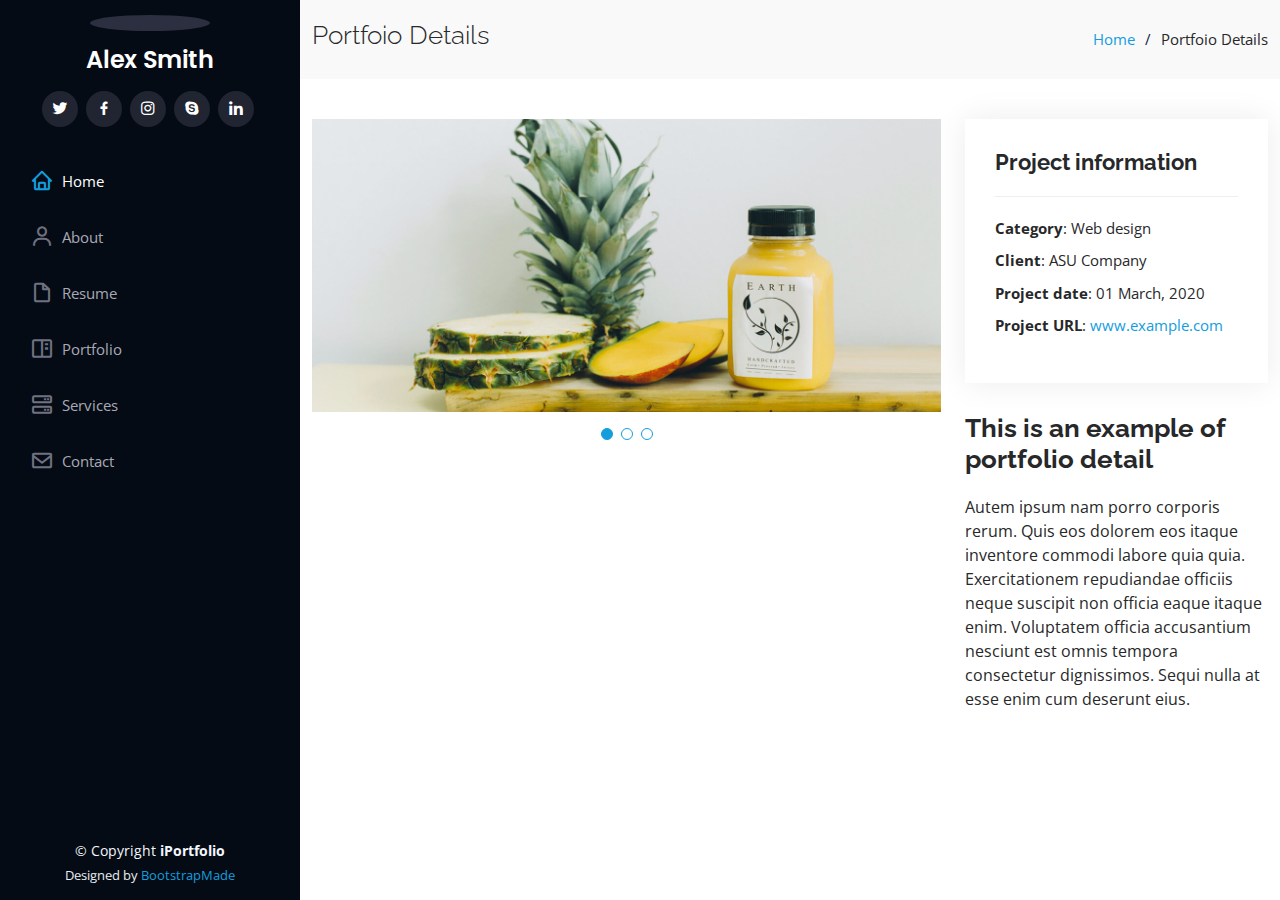
==== portfolio-details.html @ 38e2176b "Added My Portfolio Project" ====
<!DOCTYPE html>
<html lang="en">

<head>
  <meta charset="utf-8">
  <meta content="width=device-width, initial-scale=1.0" name="viewport">

  <title>Portfolio Details - iPortfolio Bootstrap Template</title>
  <meta content="" name="description">
  <meta content="" name="keywords">

  <!-- Favicons -->
  <link href="assets/img/favicon.png" rel="icon">
  <link href="assets/img/apple-touch-icon.png" rel="apple-touch-icon">

  <!-- Google Fonts -->
  <link href="https://fonts.googleapis.com/css?family=Open+Sans:300,300i,400,400i,600,600i,700,700i|Raleway:300,300i,400,400i,500,500i,600,600i,700,700i|Poppins:300,300i,400,400i,500,500i,600,600i,700,700i" rel="stylesheet">

  <!-- Vendor CSS Files -->
  <link href="assets/vendor/aos/aos.css" rel="stylesheet">
  <link href="assets/vendor/bootstrap/css/bootstrap.min.css" rel="stylesheet">
  <link href="assets/vendor/bootstrap-icons/bootstrap-icons.css" rel="stylesheet">
  <link href="assets/vendor/boxicons/css/boxicons.min.css" rel="stylesheet">
  <link href="assets/vendor/glightbox/css/glightbox.min.css" rel="stylesheet">
  <link href="assets/vendor/swiper/swiper-bundle.min.css" rel="stylesheet">

  <!-- Template Main CSS File -->
  <link href="assets/css/style.css" rel="stylesheet">

  <!-- =======================================================
  * Template Name: iPortfolio
  * Updated: Mar 10 2023 with Bootstrap v5.2.3
  * Template URL: https://bootstrapmade.com/iportfolio-bootstrap-portfolio-websites-template/
  * Author: BootstrapMade.com
  * License: https://bootstrapmade.com/license/
  ======================================================== -->
</head>

<body>

  <!-- ======= Mobile nav toggle button ======= -->
  <i class="bi bi-list mobile-nav-toggle d-xl-none"></i>

  <!-- ======= Header ======= -->
  <header id="header">
    <div class="d-flex flex-column">

      <div class="profile">
        <img src="assets/img/profile-img.jpg" alt="" class="img-fluid rounded-circle">
        <h1 class="text-light"><a href="index.html">Alex Smith</a></h1>
        <div class="social-links mt-3 text-center">
          <a href="#" class="twitter"><i class="bx bxl-twitter"></i></a>
          <a href="#" class="facebook"><i class="bx bxl-facebook"></i></a>
          <a href="#" class="instagram"><i class="bx bxl-instagram"></i></a>
          <a href="#" class="google-plus"><i class="bx bxl-skype"></i></a>
          <a href="#" class="linkedin"><i class="bx bxl-linkedin"></i></a>
        </div>
      </div>

      <nav id="navbar" class="nav-menu navbar">
        <ul>
          <li><a href="#hero" class="nav-link scrollto active"><i class="bx bx-home"></i> <span>Home</span></a></li>
          <li><a href="#about" class="nav-link scrollto"><i class="bx bx-user"></i> <span>About</span></a></li>
          <li><a href="#resume" class="nav-link scrollto"><i class="bx bx-file-blank"></i> <span>Resume</span></a></li>
          <li><a href="#portfolio" class="nav-link scrollto"><i class="bx bx-book-content"></i> <span>Portfolio</span></a></li>
          <li><a href="#services" class="nav-link scrollto"><i class="bx bx-server"></i> <span>Services</span></a></li>
          <li><a href="#contact" class="nav-link scrollto"><i class="bx bx-envelope"></i> <span>Contact</span></a></li>
        </ul>
      </nav><!-- .nav-menu -->
    </div>
  </header><!-- End Header -->

  <main id="main">

    <!-- ======= Breadcrumbs ======= -->
    <section id="breadcrumbs" class="breadcrumbs">
      <div class="container">

        <div class="d-flex justify-content-between align-items-center">
          <h2>Portfoio Details</h2>
          <ol>
            <li><a href="index.html">Home</a></li>
            <li>Portfoio Details</li>
          </ol>
        </div>

      </div>
    </section><!-- End Breadcrumbs -->

    <!-- ======= Portfolio Details Section ======= -->
    <section id="portfolio-details" class="portfolio-details">
      <div class="container">

        <div class="row gy-4">

          <div class="col-lg-8">
            <div class="portfolio-details-slider swiper">
              <div class="swiper-wrapper align-items-center">

                <div class="swiper-slide">
                  <img src="assets/img/portfolio/portfolio-details-1.jpg" alt="">
                </div>

                <div class="swiper-slide">
                  <img src="assets/img/portfolio/portfolio-details-2.jpg" alt="">
                </div>

                <div class="swiper-slide">
                  <img src="assets/img/portfolio/portfolio-details-3.jpg" alt="">
                </div>

              </div>
              <div class="swiper-pagination"></div>
            </div>
          </div>

          <div class="col-lg-4">
            <div class="portfolio-info">
              <h3>Project information</h3>
              <ul>
                <li><strong>Category</strong>: Web design</li>
                <li><strong>Client</strong>: ASU Company</li>
                <li><strong>Project date</strong>: 01 March, 2020</li>
                <li><strong>Project URL</strong>: <a href="#">www.example.com</a></li>
              </ul>
            </div>
            <div class="portfolio-description">
              <h2>This is an example of portfolio detail</h2>
              <p>
                Autem ipsum nam porro corporis rerum. Quis eos dolorem eos itaque inventore commodi labore quia quia. Exercitationem repudiandae officiis neque suscipit non officia eaque itaque enim. Voluptatem officia accusantium nesciunt est omnis tempora consectetur dignissimos. Sequi nulla at esse enim cum deserunt eius.
              </p>
            </div>
          </div>

        </div>

      </div>
    </section><!-- End Portfolio Details Section -->

  </main><!-- End #main -->

  <!-- ======= Footer ======= -->
  <footer id="footer">
    <div class="container">
      <div class="copyright">
        &copy; Copyright <strong><span>iPortfolio</span></strong>
      </div>
      <div class="credits">
        <!-- All the links in the footer should remain intact. -->
        <!-- You can delete the links only if you purchased the pro version. -->
        <!-- Licensing information: https://bootstrapmade.com/license/ -->
        <!-- Purchase the pro version with working PHP/AJAX contact form: https://bootstrapmade.com/iportfolio-bootstrap-portfolio-websites-template/ -->
        Designed by <a href="https://bootstrapmade.com/">BootstrapMade</a>
      </div>
    </div>
  </footer><!-- End  Footer -->

  <a href="#" class="back-to-top d-flex align-items-center justify-content-center"><i class="bi bi-arrow-up-short"></i></a>

  <!-- Vendor JS Files -->
  <script src="assets/vendor/purecounter/purecounter_vanilla.js"></script>
  <script src="assets/vendor/aos/aos.js"></script>
  <script src="assets/vendor/bootstrap/js/bootstrap.bundle.min.js"></script>
  <script src="assets/vendor/glightbox/js/glightbox.min.js"></script>
  <script src="assets/vendor/isotope-layout/isotope.pkgd.min.js"></script>
  <script src="assets/vendor/swiper/swiper-bundle.min.js"></script>
  <script src="assets/vendor/typed.js/typed.min.js"></script>
  <script src="assets/vendor/waypoints/noframework.waypoints.js"></script>
  <script src="assets/vendor/php-email-form/validate.js"></script>

  <!-- Template Main JS File -->
  <script src="assets/js/main.js"></script>

</body>

</html>
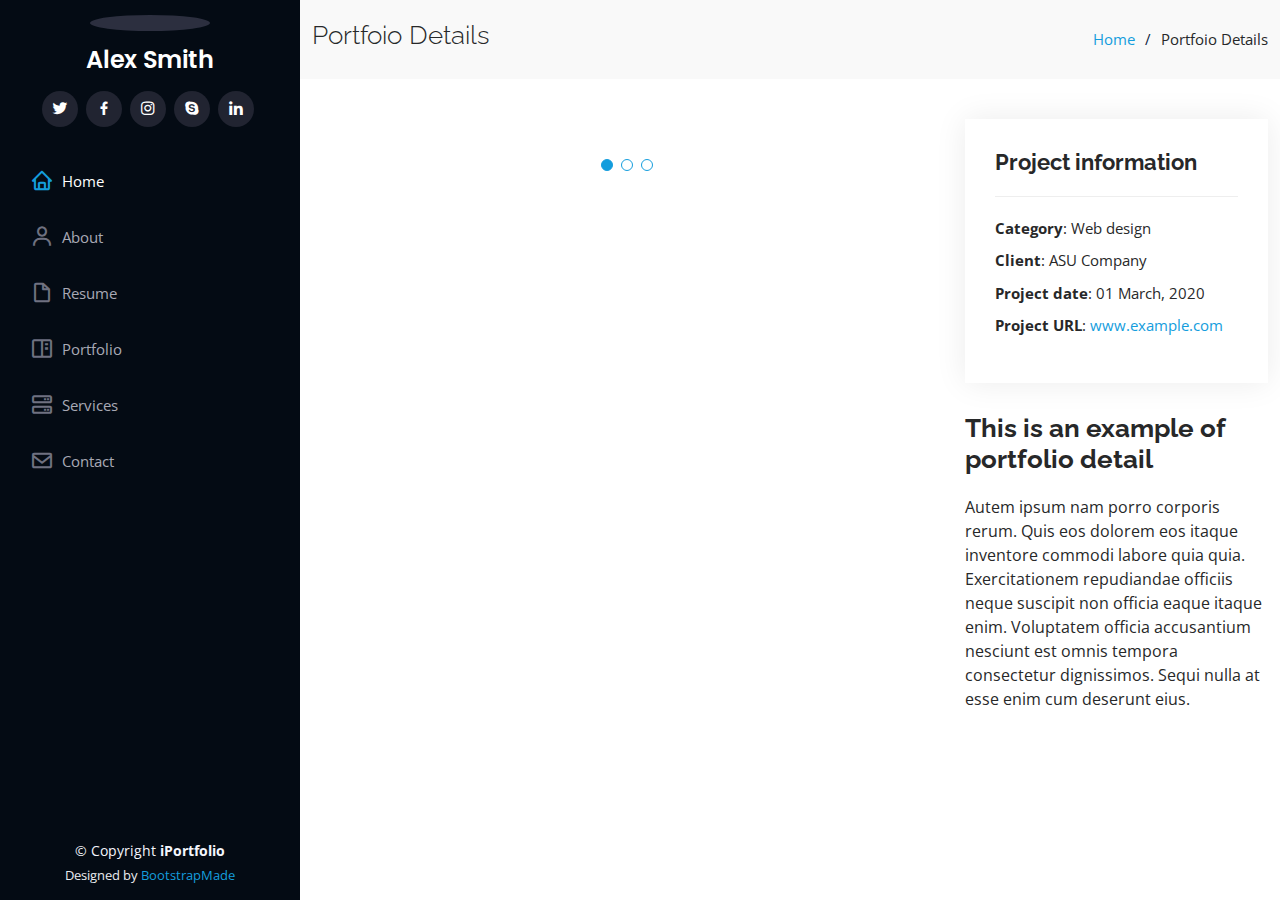
==== commit 77b6ee9c: "Modifiying Files" ====
--- a/portfolio-details.html
+++ b/portfolio-details.html
@@ -27,13 +27,6 @@
   <!-- Template Main CSS File -->
   <link href="assets/css/style.css" rel="stylesheet">
 
-  <!-- =======================================================
-  * Template Name: iPortfolio
-  * Updated: Mar 10 2023 with Bootstrap v5.2.3
-  * Template URL: https://bootstrapmade.com/iportfolio-bootstrap-portfolio-websites-template/
-  * Author: BootstrapMade.com
-  * License: https://bootstrapmade.com/license/
-  ======================================================== -->
 </head>
 
 <body>
--- a/assets/css/style.css
+++ b/assets/css/style.css
@@ -1,4 +1,22 @@
-
+/*customizing default scroll bar*/
+::-webkit-scrollbar {
+  width: 12px; 
+}
+
+::-webkit-scrollbar-track {  
+  box-shadow: inset 0 0 1px grey; 
+  border-radius: 1px; 
+}
+ 
+::-webkit-scrollbar-thumb {  
+  background: #cecece!important; 
+  border-radius: 1px;
+  cursor: -webkit-grab; 
+}
+
+::-webkit-scrollbar-thumb:hover {
+  background: #cecece!important; 
+}
 /*--------------------------------------------------------------
 # General
 --------------------------------------------------------------*/
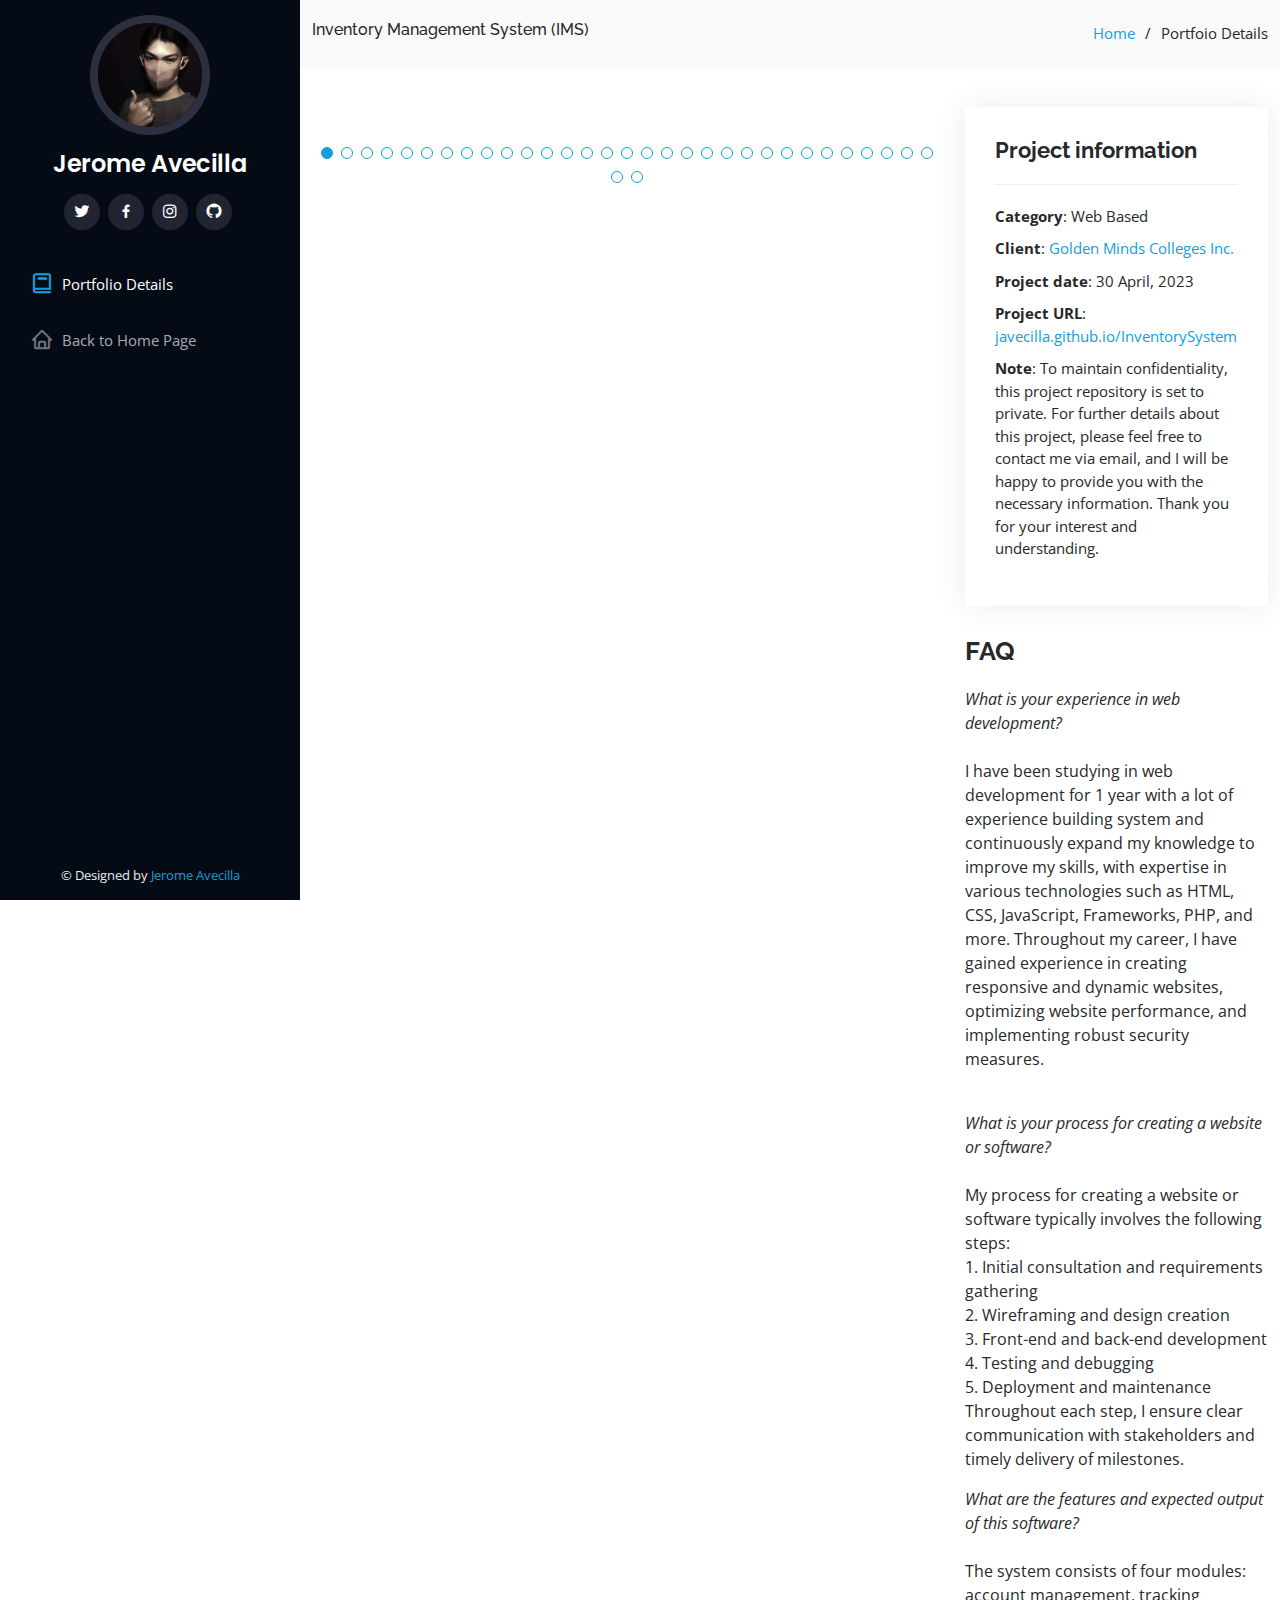
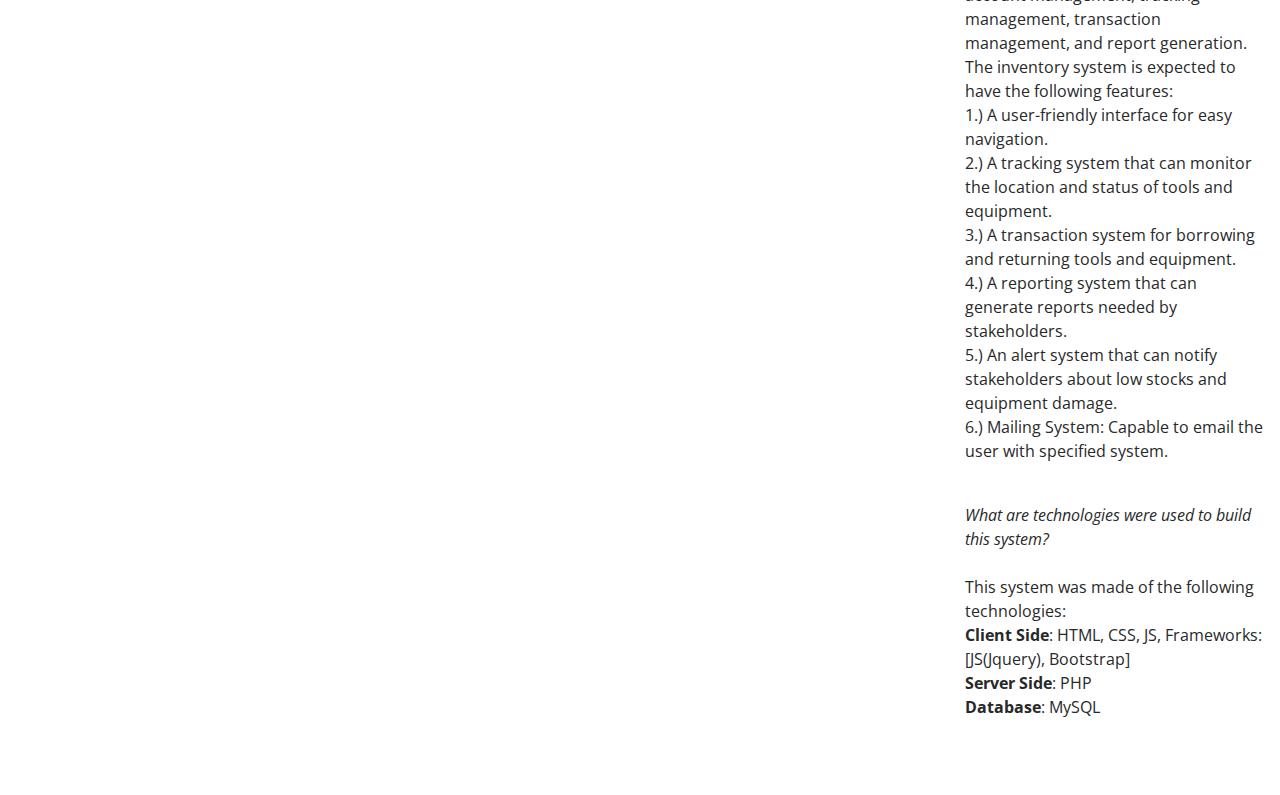
==== commit eb330aca: "Modified Portfolio Details for Inventory System" ====
--- a/portfolio-details.html
+++ b/portfolio-details.html
@@ -5,17 +5,17 @@
   <meta charset="utf-8">
   <meta content="width=device-width, initial-scale=1.0" name="viewport">
 
-  <title>Portfolio Details - iPortfolio Bootstrap Template</title>
-  <meta content="" name="description">
-  <meta content="" name="keywords">
+  <title>Jerome Avecilla | Portfolio</title>
+  <meta content="Portfolio" name="description">
+  <meta content="Jerome Avecilla" name="author">
 
   <!-- Favicons -->
-  <link href="assets/img/favicon.png" rel="icon">
-  <link href="assets/img/apple-touch-icon.png" rel="apple-touch-icon">
+  <link href="assets/img/favicon.jpg" rel="icon" type="image/jpg" sizes="32x32">
+  <link href="assets/img/favicon.jpg" rel="apple-touch-icon">
 
   <!-- Google Fonts -->
   <link href="https://fonts.googleapis.com/css?family=Open+Sans:300,300i,400,400i,600,600i,700,700i|Raleway:300,300i,400,400i,500,500i,600,600i,700,700i|Poppins:300,300i,400,400i,500,500i,600,600i,700,700i" rel="stylesheet">
-
+  <!-- sss -->
   <!-- Vendor CSS Files -->
   <link href="assets/vendor/aos/aos.css" rel="stylesheet">
   <link href="assets/vendor/bootstrap/css/bootstrap.min.css" rel="stylesheet">
@@ -23,8 +23,8 @@
   <link href="assets/vendor/boxicons/css/boxicons.min.css" rel="stylesheet">
   <link href="assets/vendor/glightbox/css/glightbox.min.css" rel="stylesheet">
   <link href="assets/vendor/swiper/swiper-bundle.min.css" rel="stylesheet">
-
-  <!-- Template Main CSS File -->
+  <link href="assets/vendor/plugins/css/sweetalert.css" rel="stylesheet" >
+  <!--Main CSS File -->
   <link href="assets/css/style.css" rel="stylesheet">
 
 </head>
@@ -39,25 +39,32 @@
     <div class="d-flex flex-column">
 
       <div class="profile">
-        <img src="assets/img/profile-img.jpg" alt="" class="img-fluid rounded-circle">
-        <h1 class="text-light"><a href="index.html">Alex Smith</a></h1>
+        <img src="assets/img/sidebar.jpg" alt="" class="img-fluid rounded-circle">
+        <h1 class="text-light"><a href="index.html">Jerome Avecilla</a></h1>
         <div class="social-links mt-3 text-center">
-          <a href="#" class="twitter"><i class="bx bxl-twitter"></i></a>
-          <a href="#" class="facebook"><i class="bx bxl-facebook"></i></a>
-          <a href="#" class="instagram"><i class="bx bxl-instagram"></i></a>
-          <a href="#" class="google-plus"><i class="bx bxl-skype"></i></a>
-          <a href="#" class="linkedin"><i class="bx bxl-linkedin"></i></a>
+          <a href="https://twitter.com/itsjzerome_" class="twitter"><i class="bx bxl-twitter"></i></a>
+          <a href="https://www.facebook.com/jerome.avecilla24" class="facebook">
+            <i class="bx bxl-facebook"></i>
+          </a>
+          <a href="https://www.instagram.com/_jzerome/" class="instagram">
+            <i class="bx bxl-instagram"></i>
+          </a>
+          <a href="https://github.com/javecilla" class="google-plus"><i class="bx bxl-github"></i></a>
         </div>
       </div>
 
       <nav id="navbar" class="nav-menu navbar">
         <ul>
-          <li><a href="#hero" class="nav-link scrollto active"><i class="bx bx-home"></i> <span>Home</span></a></li>
-          <li><a href="#about" class="nav-link scrollto"><i class="bx bx-user"></i> <span>About</span></a></li>
-          <li><a href="#resume" class="nav-link scrollto"><i class="bx bx-file-blank"></i> <span>Resume</span></a></li>
-          <li><a href="#portfolio" class="nav-link scrollto"><i class="bx bx-book-content"></i> <span>Portfolio</span></a></li>
-          <li><a href="#services" class="nav-link scrollto"><i class="bx bx-server"></i> <span>Services</span></a></li>
-          <li><a href="#contact" class="nav-link scrollto"><i class="bx bx-envelope"></i> <span>Contact</span></a></li>
+          <li>
+            <a href="#" class="nav-link scrollto active">
+              <i class="bx bx-book"></i> <span>Portfolio Details</span>
+            </a>
+          </li>
+          <li>
+            <a href="index" class="nav-link scrollto">
+              <i class="bx bx-home"></i> <span>Back to Home Page</span>
+            </a>
+          </li>
         </ul>
       </nav><!-- .nav-menu -->
     </div>
@@ -70,9 +77,9 @@
       <div class="container">
 
         <div class="d-flex justify-content-between align-items-center">
-          <h2>Portfoio Details</h2>
+          <h6>Inventory Management System (IMS)</h6>
           <ol>
-            <li><a href="index.html">Home</a></li>
+            <li><a href="index">Home</a></li>
             <li>Portfoio Details</li>
           </ol>
         </div>
@@ -89,19 +96,114 @@
           <div class="col-lg-8">
             <div class="portfolio-details-slider swiper">
               <div class="swiper-wrapper align-items-center">
-
-                <div class="swiper-slide">
-                  <img src="assets/img/portfolio/portfolio-details-1.jpg" alt="">
-                </div>
-
-                <div class="swiper-slide">
-                  <img src="assets/img/portfolio/portfolio-details-2.jpg" alt="">
-                </div>
-
-                <div class="swiper-slide">
-                  <img src="assets/img/portfolio/portfolio-details-3.jpg" alt="">
-                </div>
-
+                <!-- login and additional features -->
+                <div class="swiper-slide">
+                  <img src="assets/img/portfolio/inventorySystem/login1.png" alt="">
+                </div>
+                <div class="swiper-slide">
+                  <img src="assets/img/portfolio/inventorySystem/login2.png" alt="">
+                </div>
+                <div class="swiper-slide">
+                  <img src="assets/img/portfolio/inventorySystem/login3.png" alt="">
+                </div>
+                <div class="swiper-slide">
+                  <img src="assets/img/portfolio/inventorySystem/login4.png" alt="">
+                </div>
+                <div class="swiper-slide">
+                  <img src="assets/img/portfolio/inventorySystem/login5.png" alt="">
+                </div>
+                <div class="swiper-slide">
+                  <img src="assets/img/portfolio/inventorySystem/login6.png" alt="">
+                </div>
+                <div class="swiper-slide">
+                  <img src="assets/img/portfolio/inventorySystem/login7.png" alt="">
+                </div>
+                <div class="swiper-slide">
+                  <img src="assets/img/portfolio/inventorySystem/login8.png" alt="">
+                </div>
+                <div class="swiper-slide">
+                  <img src="assets/img/portfolio/inventorySystem/login9.png" alt="">
+                </div>
+                <div class="swiper-slide">
+                  <img src="assets/img/portfolio/inventorySystem/login10.png" alt="">
+                </div>
+                <div class="swiper-slide">
+                  <img src="assets/img/portfolio/inventorySystem/login11.png" alt="">
+                </div>
+                <div class="swiper-slide">
+                  <img src="assets/img/portfolio/inventorySystem/login12.png" alt="">
+                </div>
+                <div class="swiper-slide">
+                  <img src="assets/img/portfolio/inventorySystem/login13.png" alt="">
+                </div>
+                <!-- dashboard -->
+                <div class="swiper-slide">
+                  <img src="assets/img/portfolio/inventorySystem/dashboard.png" alt="">
+                </div>
+                <!-- profile page -->
+                <div class="swiper-slide">
+                  <img src="assets/img/portfolio/inventorySystem/profile1.png" alt="">
+                </div>
+                <div class="swiper-slide">
+                  <img src="assets/img/portfolio/inventorySystem/profile2.png" alt="">
+                </div>
+                <!-- user management page -->
+                <div class="swiper-slide">
+                  <img src="assets/img/portfolio/inventorySystem/user-management1.png" alt="">
+                </div>
+                <div class="swiper-slide">
+                  <img src="assets/img/portfolio/inventorySystem/user-management2.png" alt="">
+                </div>
+                <!-- categories page -->
+                <div class="swiper-slide">
+                  <img src="assets/img/portfolio/inventorySystem/category1.png" alt="">
+                </div>
+                <div class="swiper-slide">
+                  <img src="assets/img/portfolio/inventorySystem/category2.png" alt="">
+                </div>
+                <!-- equipment management page -->
+                <div class="swiper-slide">
+                  <img src="assets/img/portfolio/inventorySystem/equipment-management1.png" alt="">
+                </div>
+                <div class="swiper-slide">
+                  <img src="assets/img/portfolio/inventorySystem/equipment-management2.png" alt="">
+                </div>
+                <!-- transaction barrow page -->
+                <div class="swiper-slide">
+                  <img src="assets/img/portfolio/inventorySystem/transaction-barrow1.png" alt="">
+                </div>
+                <div class="swiper-slide">
+                  <img src="assets/img/portfolio/inventorySystem/transaction-barrow2.png" alt="">
+                </div>
+                <div class="swiper-slide">
+                  <img src="assets/img/portfolio/inventorySystem/transaction-barrow3.png" alt="">
+                </div>
+                <div class="swiper-slide">
+                  <img src="assets/img/portfolio/inventorySystem/transaction-barrow4.png" alt="">
+                </div>
+                <!-- transcation return page -->
+                <div class="swiper-slide">
+                  <img src="assets/img/portfolio/inventorySystem/transaction-return1.png" alt="">
+                </div>
+                <div class="swiper-slide">
+                  <img src="assets/img/portfolio/inventorySystem/transaction-return2.png" alt="">
+                </div>
+                <div class="swiper-slide">
+                  <img src="assets/img/portfolio/inventorySystem/transaction-return3.png" alt="">
+                </div>
+                <div class="swiper-slide">
+                  <img src="assets/img/portfolio/inventorySystem/transaction-return4.png" alt="">
+                </div>
+                <!-- generate report -->
+                <div class="swiper-slide">
+                  <img src="assets/img/portfolio/inventorySystem/print-report1.png" alt="">
+                </div>
+                <div class="swiper-slide">
+                  <img src="assets/img/portfolio/inventorySystem/print-report2.png" alt="">
+                </div>
+                <div class="swiper-slide">
+                  <img src="assets/img/portfolio/inventorySystem/print-report3.png" alt="">
+                </div>
               </div>
               <div class="swiper-pagination"></div>
             </div>
@@ -111,16 +213,57 @@
             <div class="portfolio-info">
               <h3>Project information</h3>
               <ul>
-                <li><strong>Category</strong>: Web design</li>
-                <li><strong>Client</strong>: ASU Company</li>
-                <li><strong>Project date</strong>: 01 March, 2020</li>
-                <li><strong>Project URL</strong>: <a href="#">www.example.com</a></li>
+                <li><strong>Category</strong>: Web Based</li>
+                <li><strong>Client</strong>:
+                  <a href="https://www.facebook.com/goldenminds11">Golden Minds Colleges Inc.</a> 
+                </li>
+                <li><strong>Project date</strong>: 30 April, 2023</li>
+                <li><strong>Project URL</strong>: 
+                  <a href="https://github.com/javecilla/InventorySystem">javecilla.github.io/InventorySystem</a>
+                </li>
+                <li><strong>Note</strong>: To maintain confidentiality, this project repository is set to private. For further details about this project, please feel free to contact me via email, and I will be happy to provide you with the necessary information. Thank you for your interest and understanding.</li>
               </ul>
             </div>
             <div class="portfolio-description">
-              <h2>This is an example of portfolio detail</h2>
-              <p>
-                Autem ipsum nam porro corporis rerum. Quis eos dolorem eos itaque inventore commodi labore quia quia. Exercitationem repudiandae officiis neque suscipit non officia eaque itaque enim. Voluptatem officia accusantium nesciunt est omnis tempora consectetur dignissimos. Sequi nulla at esse enim cum deserunt eius.
+              <h2>FAQ</h2>
+              <label><i>What is your experience in web development?</i></label>
+              <p class="mt-4" spellcheck="true">
+                I have been studying in web development for 1 year with a lot of experience building system and continuously expand my knowledge to improve my skills, with expertise in various technologies such as HTML, CSS, JavaScript, Frameworks, PHP, and more. Throughout my career, I have gained experience in creating responsive and dynamic websites, optimizing website performance, and implementing robust security measures.
+              </p>
+              <br/>
+              <label><i>What is your process for creating a website or software?</i></label>
+              <p class="mt-4" spellcheck="true">
+                My process for creating a website or software typically involves the following steps:<br/>
+                1. Initial consultation and requirements gathering<br/>
+                2. Wireframing and design creation<br/>
+                3. Front-end and back-end development<br/>
+                4. Testing and debugging<br/>
+                5. Deployment and maintenance<br/>
+                Throughout each step, I ensure clear communication with stakeholders and timely delivery of milestones.
+              </p>
+              <label><i>What are the features and expected output of this software?</i></label>
+              <p class="mt-4" spellcheck="true">
+                The system consists of four modules: account management, tracking management, transaction management, and report generation. The inventory system is expected to have the following features:
+                <br/>
+                1.) A user-friendly interface for easy navigation.
+                <br/>
+                2.) A tracking system that can monitor the location and status of tools and equipment.
+                <br/>  
+                3.) A transaction system for borrowing and returning tools and equipment.
+                <br/>  
+                4.) A reporting system that can generate reports needed by stakeholders.
+                <br/>  
+                5.) An alert system that can notify stakeholders about low stocks and equipment damage.
+                <br/>  
+                6.) Mailing System: Capable to email the user with specified system.
+              </p>
+              <br/>
+              <label><i>What are technologies were used to build this system?</i></label>
+              <p class="mt-4" spellcheck="true">
+                This system was made of the following technologies:<br/>
+                <strong>Client Side</strong>: HTML, CSS, JS, Frameworks: [JS(Jquery), Bootstrap]<br/>
+                <strong>Server Side</strong>: PHP<br/>
+                <strong>Database</strong>: MySQL
               </p>
             </div>
           </div>
@@ -135,15 +278,8 @@
   <!-- ======= Footer ======= -->
   <footer id="footer">
     <div class="container">
-      <div class="copyright">
-        &copy; Copyright <strong><span>iPortfolio</span></strong>
-      </div>
       <div class="credits">
-        <!-- All the links in the footer should remain intact. -->
-        <!-- You can delete the links only if you purchased the pro version. -->
-        <!-- Licensing information: https://bootstrapmade.com/license/ -->
-        <!-- Purchase the pro version with working PHP/AJAX contact form: https://bootstrapmade.com/iportfolio-bootstrap-portfolio-websites-template/ -->
-        Designed by <a href="https://bootstrapmade.com/">BootstrapMade</a>
+        &copy; Designed by <a href="https://www.facebook.com/jerome.avecilla24">Jerome Avecilla</a>
       </div>
     </div>
   </footer><!-- End  Footer -->
@@ -159,7 +295,7 @@
   <script src="assets/vendor/swiper/swiper-bundle.min.js"></script>
   <script src="assets/vendor/typed.js/typed.min.js"></script>
   <script src="assets/vendor/waypoints/noframework.waypoints.js"></script>
-  <script src="assets/vendor/php-email-form/validate.js"></script>
+
 
   <!-- Template Main JS File -->
   <script src="assets/js/main.js"></script>
--- a/assets/vendor/plugins/css/sweetalert.css
+++ b/assets/vendor/plugins/css/sweetalert.css
@@ -0,0 +1,932 @@
+body.stop-scrolling {
+  height: 100%;
+  overflow: hidden; }
+
+.sweet-overlay {
+  background-color: black;
+  /* IE8 */
+  -ms-filter: "progid:DXImageTransform.Microsoft.Alpha(Opacity=40)";
+  /* IE8 */
+  background-color: rgba(0, 0, 0, 0.4);
+  position: fixed;
+  left: 0;
+  right: 0;
+  top: 0;
+  bottom: 0;
+  display: none;
+  z-index: 10000; }
+
+.sweet-alert {
+  background-color: white;
+  font-family: 'Open Sans', 'Helvetica Neue', Helvetica, Arial, sans-serif;
+  width: 478px;
+  padding: 17px;
+  border-radius: 5px;
+  text-align: center;
+  position: fixed;
+  left: 50%;
+  top: 50%;
+  margin-left: -256px;
+  margin-top: -200px;
+  overflow: hidden;
+  display: none;
+  z-index: 99999; }
+  @media all and (max-width: 540px) {
+    .sweet-alert {
+      width: auto;
+      margin-left: 0;
+      margin-right: 0;
+      left: 15px;
+      right: 15px; } }
+  .sweet-alert h2 {
+    color: #575757;
+    font-size: 30px;
+    text-align: center;
+    font-weight: 600;
+    text-transform: none;
+    position: relative;
+    margin: 25px 0;
+    padding: 0;
+    line-height: 40px;
+    display: block; }
+  .sweet-alert p {
+    color: #797979;
+    font-size: 16px;
+    text-align: center;
+    font-weight: 300;
+    position: relative;
+    text-align: inherit;
+    float: none;
+    margin: 0;
+    padding: 0;
+    line-height: normal; }
+  .sweet-alert fieldset {
+    border: none;
+    position: relative; }
+  .sweet-alert .sa-error-container {
+    background-color: #f1f1f1;
+    margin-left: -17px;
+    margin-right: -17px;
+    overflow: hidden;
+    padding: 0 10px;
+    max-height: 0;
+    webkit-transition: padding 0.15s, max-height 0.15s;
+    transition: padding 0.15s, max-height 0.15s; }
+    .sweet-alert .sa-error-container.show {
+      padding: 10px 0;
+      max-height: 100px;
+      webkit-transition: padding 0.2s, max-height 0.2s;
+      transition: padding 0.25s, max-height 0.25s; }
+    .sweet-alert .sa-error-container .icon {
+      display: inline-block;
+      width: 24px;
+      height: 24px;
+      border-radius: 50%;
+      background-color: #ea7d7d;
+      color: white;
+      line-height: 24px;
+      text-align: center;
+      margin-right: 3px; }
+    .sweet-alert .sa-error-container p {
+      display: inline-block; }
+  .sweet-alert .sa-input-error {
+    position: absolute;
+    top: 29px;
+    right: 26px;
+    width: 20px;
+    height: 20px;
+    opacity: 0;
+    -webkit-transform: scale(0.5);
+    transform: scale(0.5);
+    -webkit-transform-origin: 50% 50%;
+    transform-origin: 50% 50%;
+    -webkit-transition: all 0.1s;
+    transition: all 0.1s; }
+    .sweet-alert .sa-input-error::before, .sweet-alert .sa-input-error::after {
+      content: "";
+      width: 20px;
+      height: 6px;
+      background-color: #f06e57;
+      border-radius: 3px;
+      position: absolute;
+      top: 50%;
+      margin-top: -4px;
+      left: 50%;
+      margin-left: -9px; }
+    .sweet-alert .sa-input-error::before {
+      -webkit-transform: rotate(-45deg);
+      transform: rotate(-45deg); }
+    .sweet-alert .sa-input-error::after {
+      -webkit-transform: rotate(45deg);
+      transform: rotate(45deg); }
+    .sweet-alert .sa-input-error.show {
+      opacity: 1;
+      -webkit-transform: scale(1);
+      transform: scale(1); }
+  .sweet-alert input {
+    width: 100%;
+    box-sizing: border-box;
+    border-radius: 3px;
+    border: 1px solid #d7d7d7;
+    height: 43px;
+    margin-top: 10px;
+    margin-bottom: 17px;
+    font-size: 18px;
+    box-shadow: inset 0px 1px 1px rgba(0, 0, 0, 0.06);
+    padding: 0 12px;
+    display: none;
+    -webkit-transition: all 0.3s;
+    transition: all 0.3s; }
+    .sweet-alert input:focus {
+      outline: none;
+      box-shadow: 0px 0px 3px #c4e6f5;
+      border: 1px solid #b4dbed; }
+      .sweet-alert input:focus::-moz-placeholder {
+        transition: opacity 0.3s 0.03s ease;
+        opacity: 0.5; }
+      .sweet-alert input:focus:-ms-input-placeholder {
+        transition: opacity 0.3s 0.03s ease;
+        opacity: 0.5; }
+      .sweet-alert input:focus::-webkit-input-placeholder {
+        transition: opacity 0.3s 0.03s ease;
+        opacity: 0.5; }
+    .sweet-alert input::-moz-placeholder {
+      color: #bdbdbd; }
+    .sweet-alert input:-ms-input-placeholder {
+      color: #bdbdbd; }
+    .sweet-alert input::-webkit-input-placeholder {
+      color: #bdbdbd; }
+  .sweet-alert.show-input input {
+    display: block; }
+  .sweet-alert .sa-confirm-button-container {
+    display: inline-block;
+    position: relative; }
+  .sweet-alert .la-ball-fall {
+    position: absolute;
+    left: 50%;
+    top: 50%;
+    margin-left: -27px;
+    margin-top: 4px;
+    opacity: 0;
+    visibility: hidden; }
+  .sweet-alert button {
+    background-color: #8CD4F5;
+    color: white;
+    border: none;
+    box-shadow: none;
+    font-size: 17px;
+    font-weight: 500;
+    -webkit-border-radius: 4px;
+    border-radius: 5px;
+    padding: 10px 32px;
+    margin: 26px 5px 0 5px;
+    cursor: pointer; }
+    .sweet-alert button:focus {
+      outline: none;
+      box-shadow: 0 0 2px rgba(128, 179, 235, 0.5), inset 0 0 0 1px rgba(0, 0, 0, 0.05); }
+    .sweet-alert button:hover {
+      background-color: #7ecff4; }
+    .sweet-alert button:active {
+      background-color: #5dc2f1; }
+    .sweet-alert button.cancel {
+      background-color: #C1C1C1; }
+      .sweet-alert button.cancel:hover {
+        background-color: #b9b9b9; }
+      .sweet-alert button.cancel:active {
+        background-color: #a8a8a8; }
+      .sweet-alert button.cancel:focus {
+        box-shadow: rgba(197, 205, 211, 0.8) 0px 0px 2px, rgba(0, 0, 0, 0.0470588) 0px 0px 0px 1px inset !important; }
+    .sweet-alert button[disabled] {
+      opacity: .6;
+      cursor: default; }
+    .sweet-alert button.confirm[disabled] {
+      color: transparent; }
+      .sweet-alert button.confirm[disabled] ~ .la-ball-fall {
+        opacity: 1;
+        visibility: visible;
+        transition-delay: 0s; }
+    .sweet-alert button::-moz-focus-inner {
+      border: 0; }
+  .sweet-alert[data-has-cancel-button=false] button {
+    box-shadow: none !important; }
+  .sweet-alert[data-has-confirm-button=false][data-has-cancel-button=false] {
+    padding-bottom: 40px; }
+  .sweet-alert .sa-icon {
+    width: 80px;
+    height: 80px;
+    border: 4px solid gray;
+    -webkit-border-radius: 40px;
+    border-radius: 40px;
+    border-radius: 50%;
+    margin: 20px auto;
+    padding: 0;
+    position: relative;
+    box-sizing: content-box; }
+    .sweet-alert .sa-icon.sa-error {
+      border-color: #F27474; }
+      .sweet-alert .sa-icon.sa-error .sa-x-mark {
+        position: relative;
+        display: block; }
+      .sweet-alert .sa-icon.sa-error .sa-line {
+        position: absolute;
+        height: 5px;
+        width: 47px;
+        background-color: #F27474;
+        display: block;
+        top: 37px;
+        border-radius: 2px; }
+        .sweet-alert .sa-icon.sa-error .sa-line.sa-left {
+          -webkit-transform: rotate(45deg);
+          transform: rotate(45deg);
+          left: 17px; }
+        .sweet-alert .sa-icon.sa-error .sa-line.sa-right {
+          -webkit-transform: rotate(-45deg);
+          transform: rotate(-45deg);
+          right: 16px; }
+    .sweet-alert .sa-icon.sa-warning {
+      border-color: #F8BB86; }
+      .sweet-alert .sa-icon.sa-warning .sa-body {
+        position: absolute;
+        width: 5px;
+        height: 47px;
+        left: 50%;
+        top: 10px;
+        -webkit-border-radius: 2px;
+        border-radius: 2px;
+        margin-left: -2px;
+        background-color: #F8BB86; }
+      .sweet-alert .sa-icon.sa-warning .sa-dot {
+        position: absolute;
+        width: 7px;
+        height: 7px;
+        -webkit-border-radius: 50%;
+        border-radius: 50%;
+        margin-left: -3px;
+        left: 50%;
+        bottom: 10px;
+        background-color: #F8BB86; }
+    .sweet-alert .sa-icon.sa-info {
+      border-color: #C9DAE1; }
+      .sweet-alert .sa-icon.sa-info::before {
+        content: "";
+        position: absolute;
+        width: 5px;
+        height: 29px;
+        left: 50%;
+        bottom: 17px;
+        border-radius: 2px;
+        margin-left: -2px;
+        background-color: #C9DAE1; }
+      .sweet-alert .sa-icon.sa-info::after {
+        content: "";
+        position: absolute;
+        width: 7px;
+        height: 7px;
+        border-radius: 50%;
+        margin-left: -3px;
+        top: 19px;
+        background-color: #C9DAE1; }
+    .sweet-alert .sa-icon.sa-success {
+      border-color: #A5DC86; }
+      .sweet-alert .sa-icon.sa-success::before, .sweet-alert .sa-icon.sa-success::after {
+        content: '';
+        -webkit-border-radius: 40px;
+        border-radius: 40px;
+        border-radius: 50%;
+        position: absolute;
+        width: 60px;
+        height: 120px;
+        background: white;
+        -webkit-transform: rotate(45deg);
+        transform: rotate(45deg); }
+      .sweet-alert .sa-icon.sa-success::before {
+        -webkit-border-radius: 120px 0 0 120px;
+        border-radius: 120px 0 0 120px;
+        top: -7px;
+        left: -33px;
+        -webkit-transform: rotate(-45deg);
+        transform: rotate(-45deg);
+        -webkit-transform-origin: 60px 60px;
+        transform-origin: 60px 60px; }
+      .sweet-alert .sa-icon.sa-success::after {
+        -webkit-border-radius: 0 120px 120px 0;
+        border-radius: 0 120px 120px 0;
+        top: -11px;
+        left: 30px;
+        -webkit-transform: rotate(-45deg);
+        transform: rotate(-45deg);
+        -webkit-transform-origin: 0px 60px;
+        transform-origin: 0px 60px; }
+      .sweet-alert .sa-icon.sa-success .sa-placeholder {
+        width: 80px;
+        height: 80px;
+        border: 4px solid rgba(165, 220, 134, 0.2);
+        -webkit-border-radius: 40px;
+        border-radius: 40px;
+        border-radius: 50%;
+        box-sizing: content-box;
+        position: absolute;
+        left: -4px;
+        top: -4px;
+        z-index: 2; }
+      .sweet-alert .sa-icon.sa-success .sa-fix {
+        width: 5px;
+        height: 90px;
+        background-color: white;
+        position: absolute;
+        left: 28px;
+        top: 8px;
+        z-index: 1;
+        -webkit-transform: rotate(-45deg);
+        transform: rotate(-45deg); }
+      .sweet-alert .sa-icon.sa-success .sa-line {
+        height: 5px;
+        background-color: #A5DC86;
+        display: block;
+        border-radius: 2px;
+        position: absolute;
+        z-index: 2; }
+        .sweet-alert .sa-icon.sa-success .sa-line.sa-tip {
+          width: 25px;
+          left: 14px;
+          top: 46px;
+          -webkit-transform: rotate(45deg);
+          transform: rotate(45deg); }
+        .sweet-alert .sa-icon.sa-success .sa-line.sa-long {
+          width: 47px;
+          right: 8px;
+          top: 38px;
+          -webkit-transform: rotate(-45deg);
+          transform: rotate(-45deg); }
+    .sweet-alert .sa-icon.sa-custom {
+      background-size: contain;
+      border-radius: 0;
+      border: none;
+      background-position: center center;
+      background-repeat: no-repeat; }
+
+/*
+ * Animations
+ */
+@-webkit-keyframes showSweetAlert {
+  0% {
+    transform: scale(0.7);
+    -webkit-transform: scale(0.7); }
+  45% {
+    transform: scale(1.05);
+    -webkit-transform: scale(1.05); }
+  80% {
+    transform: scale(0.95);
+    -webkit-transform: scale(0.95); }
+  100% {
+    transform: scale(1);
+    -webkit-transform: scale(1); } }
+
+@keyframes showSweetAlert {
+  0% {
+    transform: scale(0.7);
+    -webkit-transform: scale(0.7); }
+  45% {
+    transform: scale(1.05);
+    -webkit-transform: scale(1.05); }
+  80% {
+    transform: scale(0.95);
+    -webkit-transform: scale(0.95); }
+  100% {
+    transform: scale(1);
+    -webkit-transform: scale(1); } }
+
+@-webkit-keyframes hideSweetAlert {
+  0% {
+    transform: scale(1);
+    -webkit-transform: scale(1); }
+  100% {
+    transform: scale(0.5);
+    -webkit-transform: scale(0.5); } }
+
+@keyframes hideSweetAlert {
+  0% {
+    transform: scale(1);
+    -webkit-transform: scale(1); }
+  100% {
+    transform: scale(0.5);
+    -webkit-transform: scale(0.5); } }
+
+@-webkit-keyframes slideFromTop {
+  0% {
+    top: 0%; }
+  100% {
+    top: 50%; } }
+
+@keyframes slideFromTop {
+  0% {
+    top: 0%; }
+  100% {
+    top: 50%; } }
+
+@-webkit-keyframes slideToTop {
+  0% {
+    top: 50%; }
+  100% {
+    top: 0%; } }
+
+@keyframes slideToTop {
+  0% {
+    top: 50%; }
+  100% {
+    top: 0%; } }
+
+@-webkit-keyframes slideFromBottom {
+  0% {
+    top: 70%; }
+  100% {
+    top: 50%; } }
+
+@keyframes slideFromBottom {
+  0% {
+    top: 70%; }
+  100% {
+    top: 50%; } }
+
+@-webkit-keyframes slideToBottom {
+  0% {
+    top: 50%; }
+  100% {
+    top: 70%; } }
+
+@keyframes slideToBottom {
+  0% {
+    top: 50%; }
+  100% {
+    top: 70%; } }
+
+.showSweetAlert[data-animation=pop] {
+  -webkit-animation: showSweetAlert 0.3s;
+  animation: showSweetAlert 0.3s; }
+
+.showSweetAlert[data-animation=none] {
+  -webkit-animation: none;
+  animation: none; }
+
+.showSweetAlert[data-animation=slide-from-top] {
+  -webkit-animation: slideFromTop 0.3s;
+  animation: slideFromTop 0.3s; }
+
+.showSweetAlert[data-animation=slide-from-bottom] {
+  -webkit-animation: slideFromBottom 0.3s;
+  animation: slideFromBottom 0.3s; }
+
+.hideSweetAlert[data-animation=pop] {
+  -webkit-animation: hideSweetAlert 0.2s;
+  animation: hideSweetAlert 0.2s; }
+
+.hideSweetAlert[data-animation=none] {
+  -webkit-animation: none;
+  animation: none; }
+
+.hideSweetAlert[data-animation=slide-from-top] {
+  -webkit-animation: slideToTop 0.4s;
+  animation: slideToTop 0.4s; }
+
+.hideSweetAlert[data-animation=slide-from-bottom] {
+  -webkit-animation: slideToBottom 0.3s;
+  animation: slideToBottom 0.3s; }
+
+@-webkit-keyframes animateSuccessTip {
+  0% {
+    width: 0;
+    left: 1px;
+    top: 19px; }
+  54% {
+    width: 0;
+    left: 1px;
+    top: 19px; }
+  70% {
+    width: 50px;
+    left: -8px;
+    top: 37px; }
+  84% {
+    width: 17px;
+    left: 21px;
+    top: 48px; }
+  100% {
+    width: 25px;
+    left: 14px;
+    top: 45px; } }
+
+@keyframes animateSuccessTip {
+  0% {
+    width: 0;
+    left: 1px;
+    top: 19px; }
+  54% {
+    width: 0;
+    left: 1px;
+    top: 19px; }
+  70% {
+    width: 50px;
+    left: -8px;
+    top: 37px; }
+  84% {
+    width: 17px;
+    left: 21px;
+    top: 48px; }
+  100% {
+    width: 25px;
+    left: 14px;
+    top: 45px; } }
+
+@-webkit-keyframes animateSuccessLong {
+  0% {
+    width: 0;
+    right: 46px;
+    top: 54px; }
+  65% {
+    width: 0;
+    right: 46px;
+    top: 54px; }
+  84% {
+    width: 55px;
+    right: 0px;
+    top: 35px; }
+  100% {
+    width: 47px;
+    right: 8px;
+    top: 38px; } }
+
+@keyframes animateSuccessLong {
+  0% {
+    width: 0;
+    right: 46px;
+    top: 54px; }
+  65% {
+    width: 0;
+    right: 46px;
+    top: 54px; }
+  84% {
+    width: 55px;
+    right: 0px;
+    top: 35px; }
+  100% {
+    width: 47px;
+    right: 8px;
+    top: 38px; } }
+
+@-webkit-keyframes rotatePlaceholder {
+  0% {
+    transform: rotate(-45deg);
+    -webkit-transform: rotate(-45deg); }
+  5% {
+    transform: rotate(-45deg);
+    -webkit-transform: rotate(-45deg); }
+  12% {
+    transform: rotate(-405deg);
+    -webkit-transform: rotate(-405deg); }
+  100% {
+    transform: rotate(-405deg);
+    -webkit-transform: rotate(-405deg); } }
+
+@keyframes rotatePlaceholder {
+  0% {
+    transform: rotate(-45deg);
+    -webkit-transform: rotate(-45deg); }
+  5% {
+    transform: rotate(-45deg);
+    -webkit-transform: rotate(-45deg); }
+  12% {
+    transform: rotate(-405deg);
+    -webkit-transform: rotate(-405deg); }
+  100% {
+    transform: rotate(-405deg);
+    -webkit-transform: rotate(-405deg); } }
+
+.animateSuccessTip {
+  -webkit-animation: animateSuccessTip 0.75s;
+  animation: animateSuccessTip 0.75s; }
+
+.animateSuccessLong {
+  -webkit-animation: animateSuccessLong 0.75s;
+  animation: animateSuccessLong 0.75s; }
+
+.sa-icon.sa-success.animate::after {
+  -webkit-animation: rotatePlaceholder 4.25s ease-in;
+  animation: rotatePlaceholder 4.25s ease-in; }
+
+@-webkit-keyframes animateErrorIcon {
+  0% {
+    transform: rotateX(100deg);
+    -webkit-transform: rotateX(100deg);
+    opacity: 0; }
+  100% {
+    transform: rotateX(0deg);
+    -webkit-transform: rotateX(0deg);
+    opacity: 1; } }
+
+@keyframes animateErrorIcon {
+  0% {
+    transform: rotateX(100deg);
+    -webkit-transform: rotateX(100deg);
+    opacity: 0; }
+  100% {
+    transform: rotateX(0deg);
+    -webkit-transform: rotateX(0deg);
+    opacity: 1; } }
+
+.animateErrorIcon {
+  -webkit-animation: animateErrorIcon 0.5s;
+  animation: animateErrorIcon 0.5s; }
+
+@-webkit-keyframes animateXMark {
+  0% {
+    transform: scale(0.4);
+    -webkit-transform: scale(0.4);
+    margin-top: 26px;
+    opacity: 0; }
+  50% {
+    transform: scale(0.4);
+    -webkit-transform: scale(0.4);
+    margin-top: 26px;
+    opacity: 0; }
+  80% {
+    transform: scale(1.15);
+    -webkit-transform: scale(1.15);
+    margin-top: -6px; }
+  100% {
+    transform: scale(1);
+    -webkit-transform: scale(1);
+    margin-top: 0;
+    opacity: 1; } }
+
+@keyframes animateXMark {
+  0% {
+    transform: scale(0.4);
+    -webkit-transform: scale(0.4);
+    margin-top: 26px;
+    opacity: 0; }
+  50% {
+    transform: scale(0.4);
+    -webkit-transform: scale(0.4);
+    margin-top: 26px;
+    opacity: 0; }
+  80% {
+    transform: scale(1.15);
+    -webkit-transform: scale(1.15);
+    margin-top: -6px; }
+  100% {
+    transform: scale(1);
+    -webkit-transform: scale(1);
+    margin-top: 0;
+    opacity: 1; } }
+
+.animateXMark {
+  -webkit-animation: animateXMark 0.5s;
+  animation: animateXMark 0.5s; }
+
+@-webkit-keyframes pulseWarning {
+  0% {
+    border-color: #F8D486; }
+  100% {
+    border-color: #F8BB86; } }
+
+@keyframes pulseWarning {
+  0% {
+    border-color: #F8D486; }
+  100% {
+    border-color: #F8BB86; } }
+
+.pulseWarning {
+  -webkit-animation: pulseWarning 0.75s infinite alternate;
+  animation: pulseWarning 0.75s infinite alternate; }
+
+@-webkit-keyframes pulseWarningIns {
+  0% {
+    background-color: #F8D486; }
+  100% {
+    background-color: #F8BB86; } }
+
+@keyframes pulseWarningIns {
+  0% {
+    background-color: #F8D486; }
+  100% {
+    background-color: #F8BB86; } }
+
+.pulseWarningIns {
+  -webkit-animation: pulseWarningIns 0.75s infinite alternate;
+  animation: pulseWarningIns 0.75s infinite alternate; }
+
+@-webkit-keyframes rotate-loading {
+  0% {
+    transform: rotate(0deg); }
+  100% {
+    transform: rotate(360deg); } }
+
+@keyframes rotate-loading {
+  0% {
+    transform: rotate(0deg); }
+  100% {
+    transform: rotate(360deg); } }
+
+/* Internet Explorer 9 has some special quirks that are fixed here */
+/* The icons are not animated. */
+/* This file is automatically merged into sweet-alert.min.js through Gulp */
+/* Error icon */
+.sweet-alert .sa-icon.sa-error .sa-line.sa-left {
+  -ms-transform: rotate(45deg) \9; }
+
+.sweet-alert .sa-icon.sa-error .sa-line.sa-right {
+  -ms-transform: rotate(-45deg) \9; }
+
+/* Success icon */
+.sweet-alert .sa-icon.sa-success {
+  border-color: transparent\9; }
+
+.sweet-alert .sa-icon.sa-success .sa-line.sa-tip {
+  -ms-transform: rotate(45deg) \9; }
+
+.sweet-alert .sa-icon.sa-success .sa-line.sa-long {
+  -ms-transform: rotate(-45deg) \9; }
+
+/*!
+ * Load Awesome v1.1.0 (http://github.danielcardoso.net/load-awesome/)
+ * Copyright 2015 Daniel Cardoso <@DanielCardoso>
+ * Licensed under MIT
+ */
+.la-ball-fall,
+.la-ball-fall > div {
+  position: relative;
+  -webkit-box-sizing: border-box;
+  -moz-box-sizing: border-box;
+  box-sizing: border-box; }
+
+.la-ball-fall {
+  display: block;
+  font-size: 0;
+  color: #fff; }
+
+.la-ball-fall.la-dark {
+  color: #333; }
+
+.la-ball-fall > div {
+  display: inline-block;
+  float: none;
+  background-color: currentColor;
+  border: 0 solid currentColor; }
+
+.la-ball-fall {
+  width: 54px;
+  height: 18px; }
+
+.la-ball-fall > div {
+  width: 10px;
+  height: 10px;
+  margin: 4px;
+  border-radius: 100%;
+  opacity: 0;
+  -webkit-animation: ball-fall 1s ease-in-out infinite;
+  -moz-animation: ball-fall 1s ease-in-out infinite;
+  -o-animation: ball-fall 1s ease-in-out infinite;
+  animation: ball-fall 1s ease-in-out infinite; }
+
+.la-ball-fall > div:nth-child(1) {
+  -webkit-animation-delay: -200ms;
+  -moz-animation-delay: -200ms;
+  -o-animation-delay: -200ms;
+  animation-delay: -200ms; }
+
+.la-ball-fall > div:nth-child(2) {
+  -webkit-animation-delay: -100ms;
+  -moz-animation-delay: -100ms;
+  -o-animation-delay: -100ms;
+  animation-delay: -100ms; }
+
+.la-ball-fall > div:nth-child(3) {
+  -webkit-animation-delay: 0ms;
+  -moz-animation-delay: 0ms;
+  -o-animation-delay: 0ms;
+  animation-delay: 0ms; }
+
+.la-ball-fall.la-sm {
+  width: 26px;
+  height: 8px; }
+
+.la-ball-fall.la-sm > div {
+  width: 4px;
+  height: 4px;
+  margin: 2px; }
+
+.la-ball-fall.la-2x {
+  width: 108px;
+  height: 36px; }
+
+.la-ball-fall.la-2x > div {
+  width: 20px;
+  height: 20px;
+  margin: 8px; }
+
+.la-ball-fall.la-3x {
+  width: 162px;
+  height: 54px; }
+
+.la-ball-fall.la-3x > div {
+  width: 30px;
+  height: 30px;
+  margin: 12px; }
+
+/*
+ * Animation
+ */
+@-webkit-keyframes ball-fall {
+  0% {
+    opacity: 0;
+    -webkit-transform: translateY(-145%);
+    transform: translateY(-145%); }
+  10% {
+    opacity: .5; }
+  20% {
+    opacity: 1;
+    -webkit-transform: translateY(0);
+    transform: translateY(0); }
+  80% {
+    opacity: 1;
+    -webkit-transform: translateY(0);
+    transform: translateY(0); }
+  90% {
+    opacity: .5; }
+  100% {
+    opacity: 0;
+    -webkit-transform: translateY(145%);
+    transform: translateY(145%); } }
+
+@-moz-keyframes ball-fall {
+  0% {
+    opacity: 0;
+    -moz-transform: translateY(-145%);
+    transform: translateY(-145%); }
+  10% {
+    opacity: .5; }
+  20% {
+    opacity: 1;
+    -moz-transform: translateY(0);
+    transform: translateY(0); }
+  80% {
+    opacity: 1;
+    -moz-transform: translateY(0);
+    transform: translateY(0); }
+  90% {
+    opacity: .5; }
+  100% {
+    opacity: 0;
+    -moz-transform: translateY(145%);
+    transform: translateY(145%); } }
+
+@-o-keyframes ball-fall {
+  0% {
+    opacity: 0;
+    -o-transform: translateY(-145%);
+    transform: translateY(-145%); }
+  10% {
+    opacity: .5; }
+  20% {
+    opacity: 1;
+    -o-transform: translateY(0);
+    transform: translateY(0); }
+  80% {
+    opacity: 1;
+    -o-transform: translateY(0);
+    transform: translateY(0); }
+  90% {
+    opacity: .5; }
+  100% {
+    opacity: 0;
+    -o-transform: translateY(145%);
+    transform: translateY(145%); } }
+
+@keyframes ball-fall {
+  0% {
+    opacity: 0;
+    -webkit-transform: translateY(-145%);
+    -moz-transform: translateY(-145%);
+    -o-transform: translateY(-145%);
+    transform: translateY(-145%); }
+  10% {
+    opacity: .5; }
+  20% {
+    opacity: 1;
+    -webkit-transform: translateY(0);
+    -moz-transform: translateY(0);
+    -o-transform: translateY(0);
+    transform: translateY(0); }
+  80% {
+    opacity: 1;
+    -webkit-transform: translateY(0);
+    -moz-transform: translateY(0);
+    -o-transform: translateY(0);
+    transform: translateY(0); }
+  90% {
+    opacity: .5; }
+  100% {
+    opacity: 0;
+    -webkit-transform: translateY(145%);
+    -moz-transform: translateY(145%);
+    -o-transform: translateY(145%);
+    transform: translateY(145%); } }
--- a/assets/css/style.css
+++ b/assets/css/style.css
@@ -918,6 +918,10 @@
   color: #fff;
 }
 
+/*
+sytling input  in form
+*/
+
 .contact .php-email-form {
   width: 100%;
   padding: 30px;
@@ -929,55 +933,6 @@
   padding-bottom: 8px;
 }
 
-.contact .php-email-form .validate {
-  display: none;
-  color: red;
-  margin: 0 0 15px 0;
-  font-weight: 400;
-  font-size: 13px;
-}
-
-.contact .php-email-form .error-message {
-  display: none;
-  color: #fff;
-  background: #ed3c0d;
-  text-align: left;
-  padding: 15px;
-  font-weight: 600;
-}
-
-.contact .php-email-form .error-message br+br {
-  margin-top: 25px;
-}
-
-.contact .php-email-form .sent-message {
-  display: none;
-  color: #fff;
-  background: #18d26e;
-  text-align: center;
-  padding: 15px;
-  font-weight: 600;
-}
-
-.contact .php-email-form .loading {
-  display: none;
-  background: #fff;
-  text-align: center;
-  padding: 15px;
-}
-
-.contact .php-email-form .loading:before {
-  content: "";
-  display: inline-block;
-  border-radius: 50%;
-  width: 24px;
-  height: 24px;
-  margin: 0 10px -6px 0;
-  border: 3px solid #18d26e;
-  border-top-color: #eee;
-  animation: animate-loading 1s linear infinite;
-}
-
 .contact .php-email-form .form-group {
   margin-bottom: 15px;
 }
@@ -999,6 +954,22 @@
 
 .contact .php-email-form textarea {
   padding: 10px 15px;
+}
+
+.contact .php-email-form .success input,
+.contact .php-email-form .success textarea {
+  border-color: #09c372;
+}
+
+.contact .php-email-form .error input,
+.contact .php-email-form .error textarea {
+  border-color: #ff3860;
+}
+
+.contact .php-email-form .error {
+  color: #ff3860;
+  font-size: 15px;
+  height: 14px;
 }
 
 .contact .php-email-form button[type=submit] {
@@ -1103,4 +1074,4 @@
     width: auto;
     padding-right: 20px 15px;
   }
-}+}
